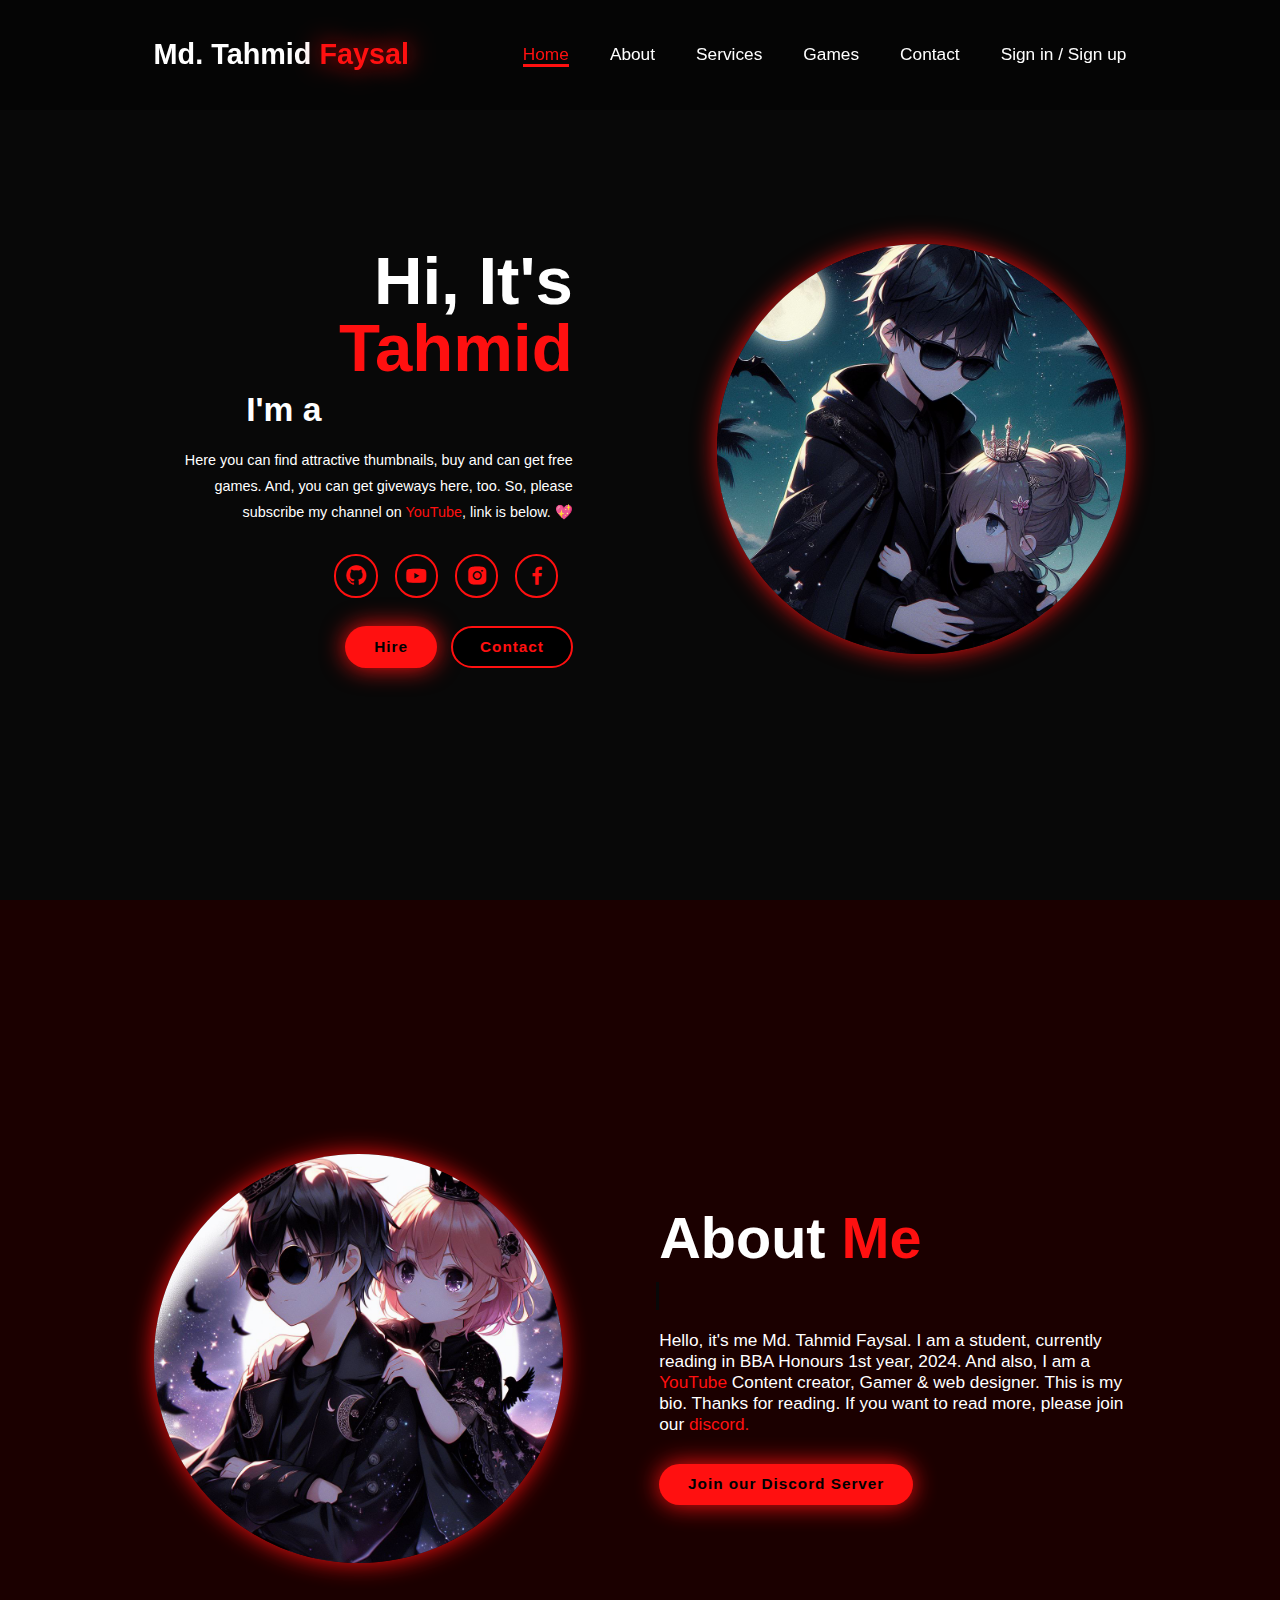
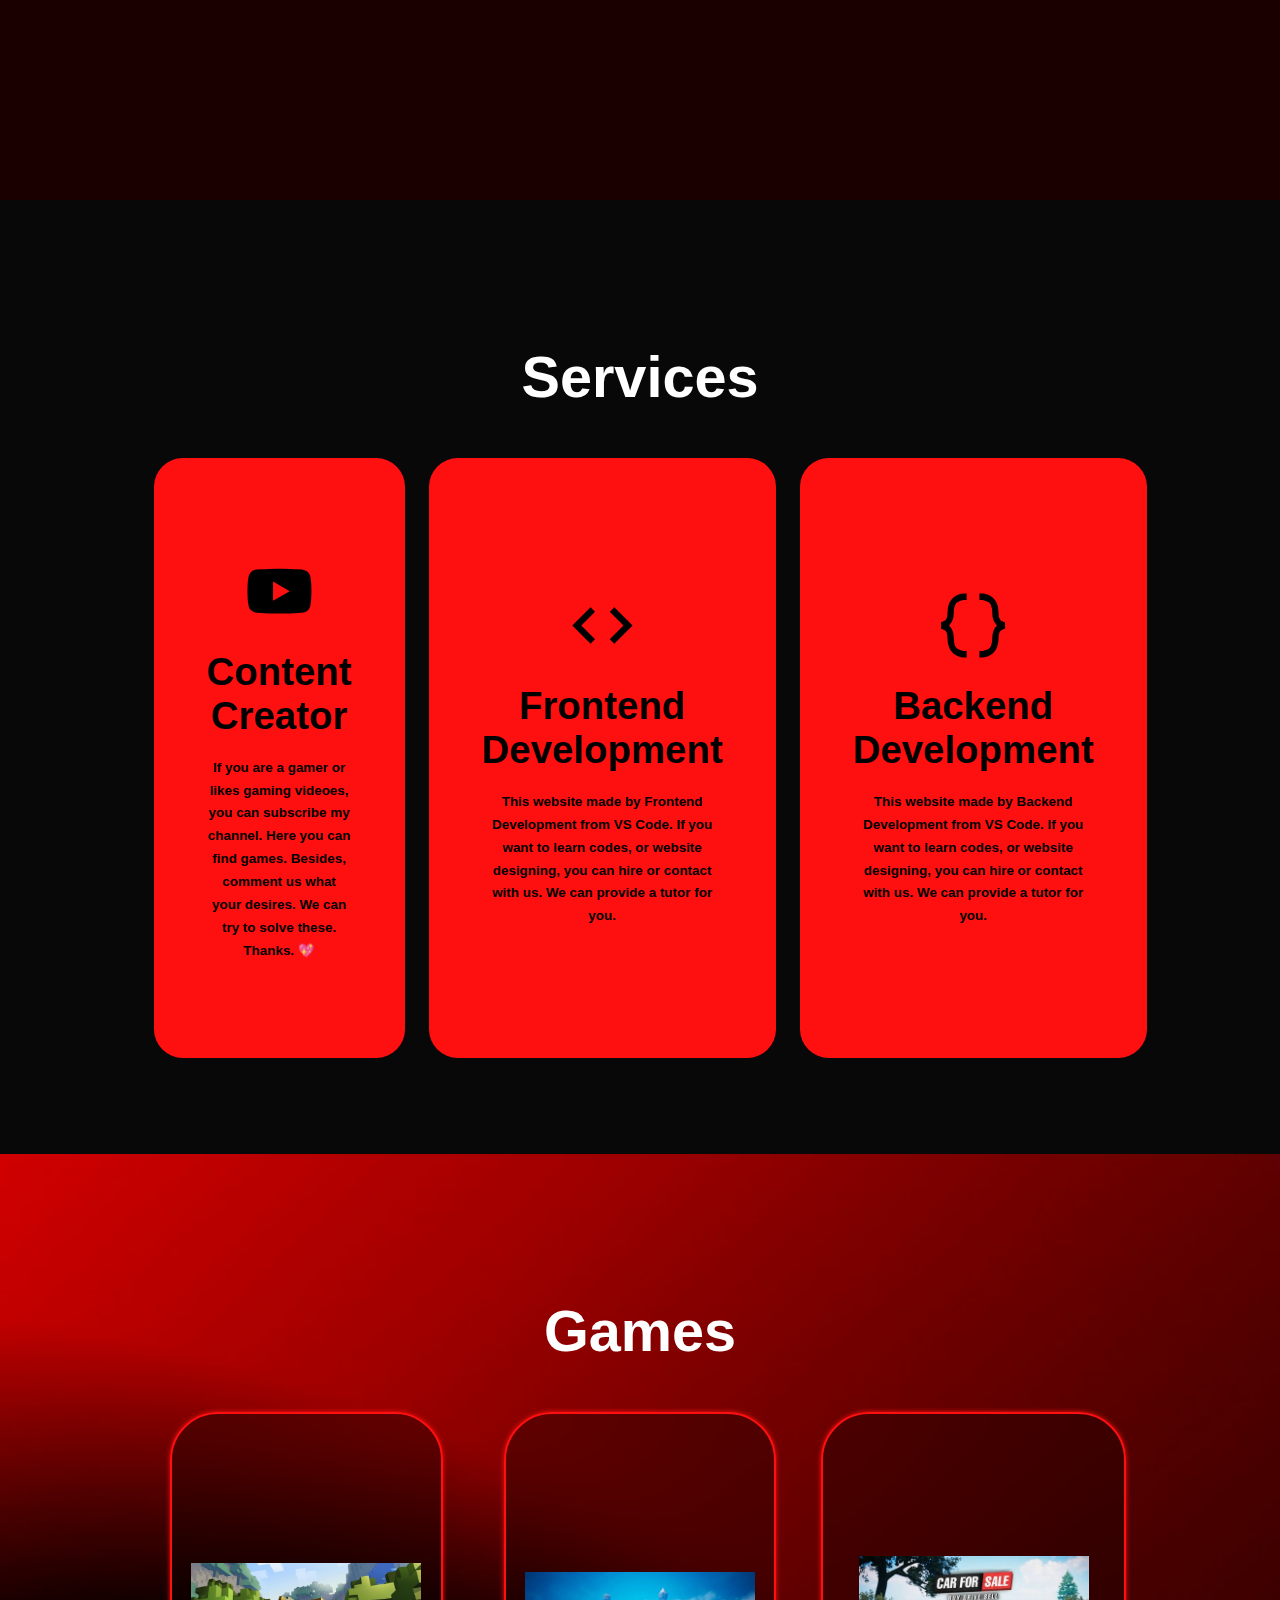
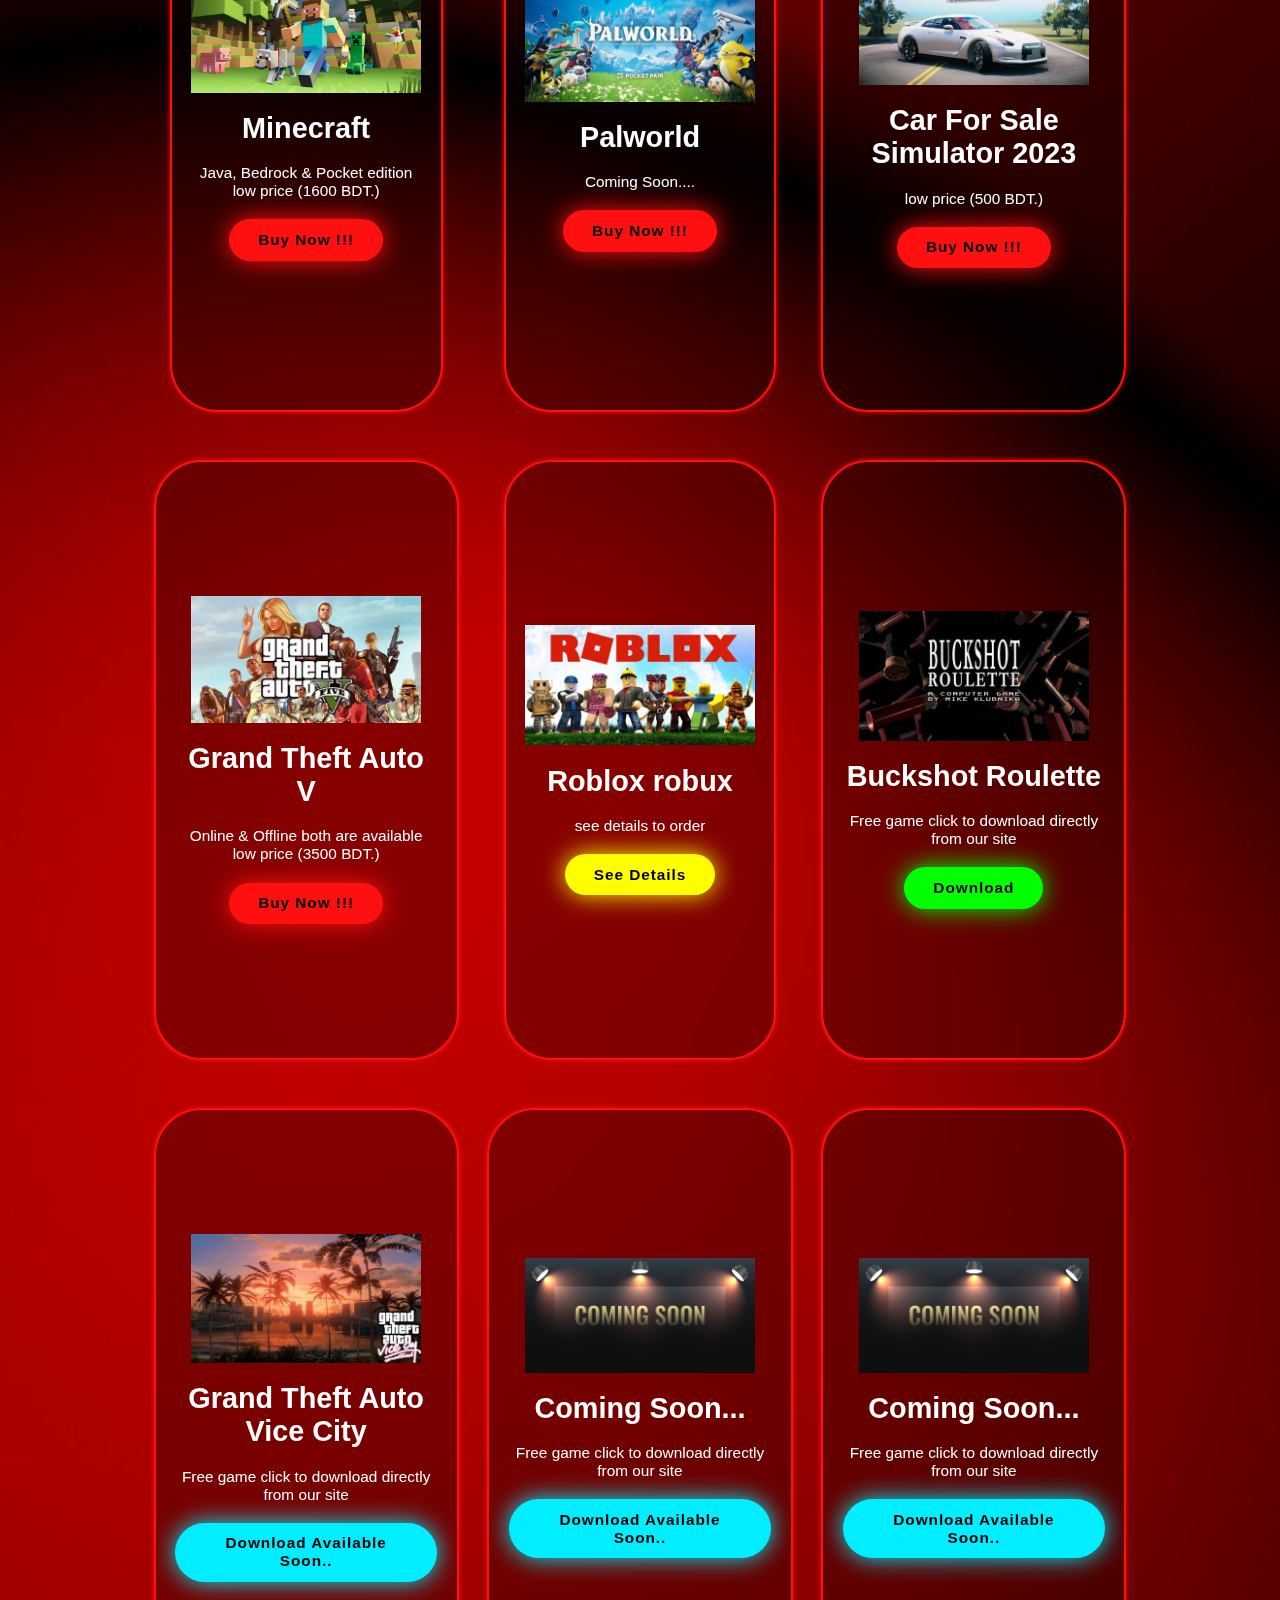
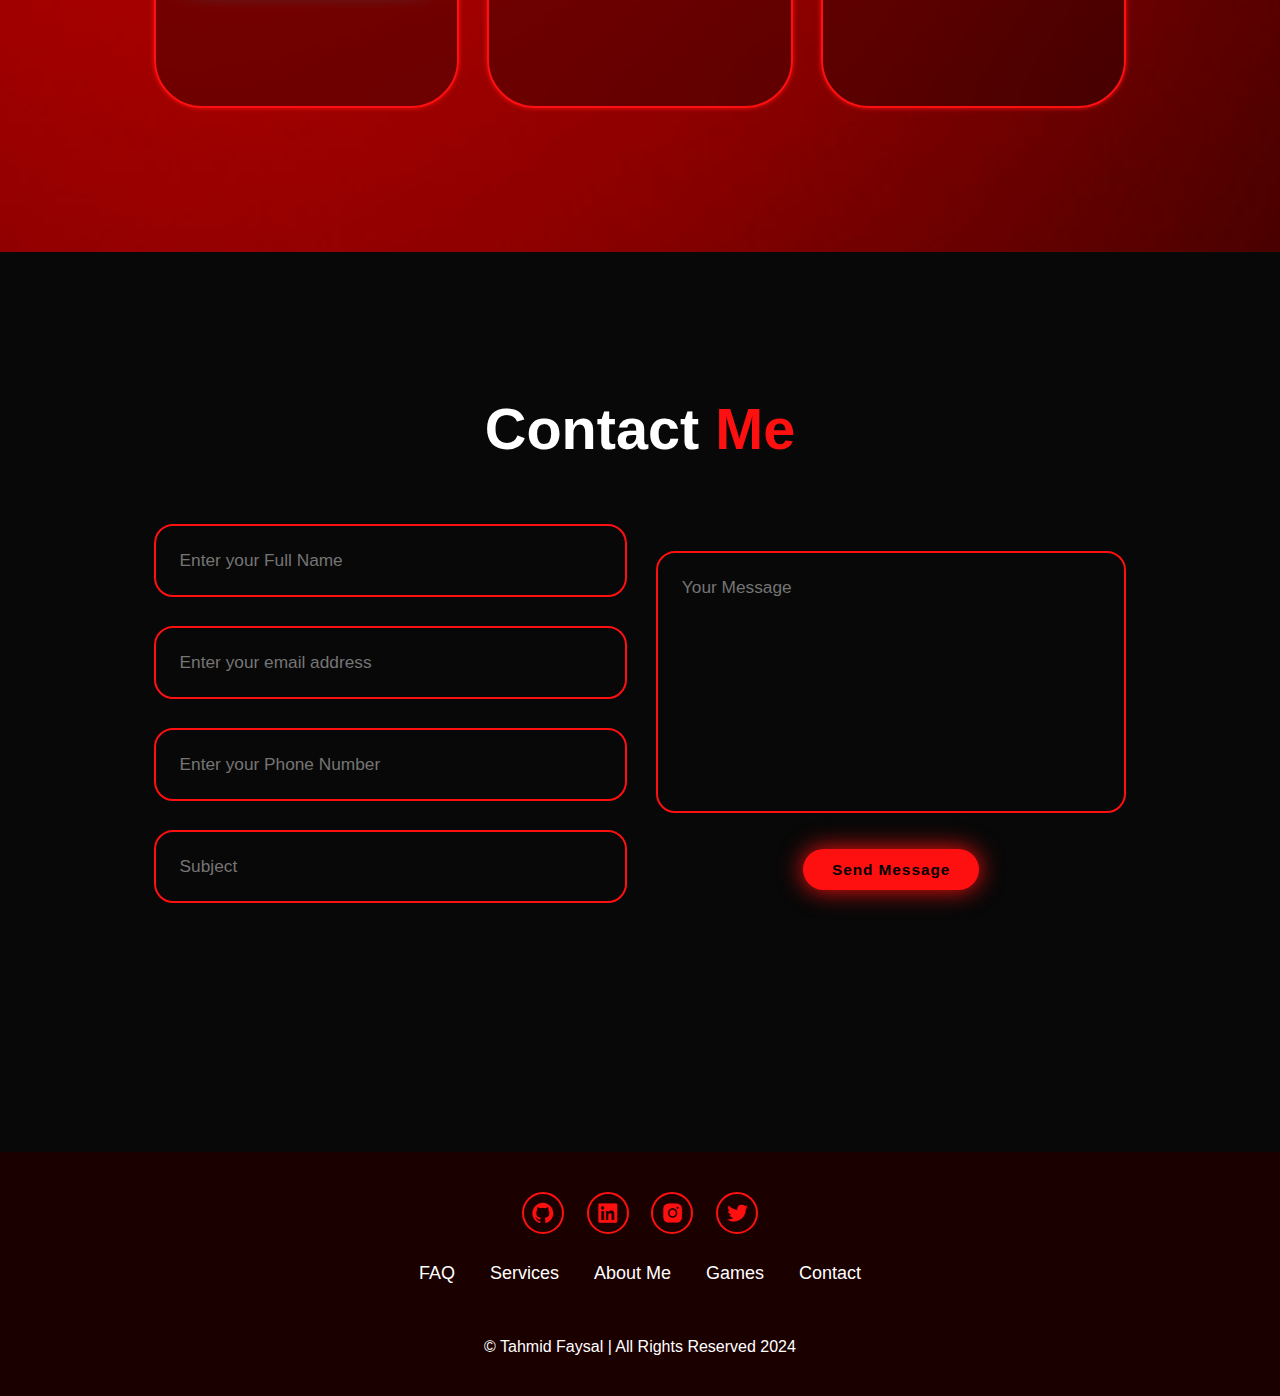
==== index.html @ 62fedb94 "Gaming Website" ====
<!DOCTYPE html>
<html lang="en">
<head>
    <meta charset="UTF-8">
    <meta name="viewport" content="width=device-width, initial-scale=1.0">
    <title>Responsive Website</title>
    <link rel="stylesheet" href="style.css">
    <link href='https://unpkg.com/boxicons@2.1.4/css/boxicons.min.css' rel='stylesheet'>
    <link rel="stylesheet" href="sendmoney.html">
</head>
<body>

    <header class="header">
        <a href="#home" class="logo">
            Md. Tahmid <span>Faysal</span>
        </a>

        <i class="bx bx-menu" id="menu-icon"></i>

        <nav class="navbar">
            <a href="#home" class="active">Home</a>
            <a href="#about">About</a>
            <a href="#services">Services</a>
            <a href="#projects">Games</a>
            <a href="#contact">Contact</a>
            <a href="loginform.html">Sign in / Sign up</a>
        </nav>
    </header>

    <section class="home" id="home">
        <div class="home-content">
            <h1>Hi, It's <span>Tahmid</span></h1>
            <h3 class="text-animation">
                I'm a <span></span>
            </h3>
            <p>Here you can find attractive thumbnails, buy and can get free games. And, you can get giveways here, too. So, please subscribe my channel on <span>YouTube</span>, link is below. 💖</p>
            
            <div class="social-icons">
                <a href="https://github.com/TahmidROJA">
                    <i class="bx bxl-github"></i>
                </a>
                <a href="https://www.youtube.com/@GamerSuspense">
                    <i class="bx bxl-youtube"></i>
                </a>
                <a href="https://www.instagram.com/gamersuspenseog/">
                    <i class="bx bxl-instagram-alt"></i>
                </a>
                <a href="https://www.facebook.com/profile.php?id=61552326354823">
                    <i class="bx bxl-facebook"></i>
                </a>
            </div>

            <div class="btn-group">
                <a class="btn" onclick="contactMe()">Hire</a>
                <a href="#contact" class="btn">Contact</a>
            </div>
        </div>

        <div class="home-img">
            <img src="image.png" alt="">
        </div>
    </section>


    <section class="about" id="about">
        <div class="about-img">
            <img src="aboutimg.png" alt="">
        </div>
        <div class="about-content">
            <h2 class="heading">About <span>Me</span></h2>
            <h3 class="text-animation">
                <span></span>
            </h3>
            <p>Hello, it's me Md. Tahmid Faysal. I am a student, currently reading in BBA Honours 1st year, 2024. And also, I am a <span>YouTube</span> Content creator, Gamer & web designer. This is my bio. Thanks for reading. If you want to read more, please join our <span>discord.</span></p>
            <a href="https://discord.gg/2QHCKfby" class="btn">Join our Discord Server</a>
        </div>
    </section>

    <section class="services" id="services">
        <h2 class="heading">Services</h2>

        <div class="services-container">
            <div class="service-box">
                <div class="service-info">
                    <i class="bx bxl-youtube"></i>
                    <h4>Content Creator</h4>
                    <p>If you are a gamer or likes gaming videoes, you can subscribe my channel. Here you can find games. Besides, comment us what your desires. We can try to solve these. Thanks. 💖</p>
                </div>
            </div>

            <div class="service-box">
                <div class="service-info">
                    <i class="bx bx-code"></i>
                    <h4>Frontend Development</h4>
                    <p>This website made by Frontend Development from VS Code. If you want to learn codes, or website designing, you can hire or contact with us. We can provide a tutor for you.</p>
                </div>
            </div>

            <div class="service-box">
                <div class="service-info">
                    <i class="bx bx-code-curly"></i>
                    <h4>Backend Development</h4>
                    <p>This website made by Backend Development from VS Code. If you want to learn codes, or website designing, you can hire or contact with us. We can provide a tutor for you.</p>
                </div>
            </div>
        </div>
    </section>

    <section class="projects" id="projects">
        <h2 class="heading">Games</h2>

        <div class="projects-box">
            <div class="project-card">
                <img src="work1.jpg" alt="">

                <h3>Minecraft</h3>
                <p>Java, Bedrock & Pocket edition <br> low price (1600 BDT.)</p>
                <a href="sendmoney.html" class="btn">Buy Now !!!</a>
            </div>

            <div class="project-card">
                <img src="work2.jpg" alt="">

                <h3>Palworld</h3>
                <p>Coming Soon....</p>
                <a href="sendmoney.html" class="btn">Buy Now !!!</a>
            </div>

            <div class="project-card">
                <img src="work3.jpg" alt="">

                <h3>Car For Sale Simulator 2023</h3>
                <p>low price (500 BDT.)</p>
                <a href="sendmoney.html" class="btn">Buy Now !!!</a>
            </div>

            <div class="project-card">
                <img src="work4.jpg" alt="">

                <h3>Grand Theft Auto V</h3>
                <p>Online & Offline both are available <br> low price (3500 BDT.)</p>
                <a href="sendmoney.html" class="btn">Buy Now !!!</a>
            </div>

            <div class="project-card">
                <img src="work5.jpg" alt="">

                <h3>Roblox robux</h3>
                <p>see details to order</p>
                <a href="topup.html" class="btn2">See Details</a>
            </div>

            <div class="project-card">
                <img src="work6.jpg" alt="">

                <h3>Buckshot Roulette</h3>
                <p>Free game click to download directly from our site</p>
                <a href="https://www.freegamesdl.net/buckshot-roulette-pc-free-download-15s/" class="btn3">Download</a>
            </div>

            <div class="project-card">
                <img src="work8.jpg" alt="">

                <h3>Grand Theft Auto Vice City</h3>
                <p>Free game click to download directly from our site</p>
                <a href="#" onclick="downloadMe()" class="btn4" >Download Available Soon..</a>
            </div>

            <div class="project-card">
                <img src="work-7.jpg" alt="">

                <h3>Coming Soon...</h3>
                <p>Free game click to download directly from our site</p>
                <a href="#" class="btn4">Download Available Soon..</a>
            </div>

            <div class="project-card">
                <img src="work-7.jpg" alt="">

                <h3>Coming Soon...</h3>
                <p>Free game click to download directly from our site</p>
                <a href="#" class="btn4">Download Available Soon..</a>
            </div>
        </div>
    </section>

    <section class="contact" id="contact">
        <h2 class="heading">Contact <span>Me</span></h2>

        <form action="#">
            <div class="input-group">
                <div class="input-box">
                    <input type="text" placeholder="Enter your Full Name" required>
                    <input type="email" placeholder="Enter your email address" required>
                </div>
                <div class="input-box">
                    <input type="number" placeholder="Enter your Phone Number" required>
                    <input type="text" placeholder="Subject" required>
                </div>
            </div>

            <div class="input-group-2">
                <textarea name="" id="" cols="30" rows="10" placeholder="Your Message" required></textarea>
                <input type="submit" value="Send Message" class="btn">
            </div>
        </form>
    </section>

    <footer class="footer">
        <div class="social">
            <a href="#">
                <i class="bx bxl-github"></i>
            </a>
            <a href="#">
                <i class="bx bxl-linkedin-square"></i>
            </a>
            <a href="#">
                <i class="bx bxl-instagram-alt"></i>
            </a>
            <a href="#">
                <i class="bx bxl-twitter"></i>
            </a>
        </div>

        <ul class="list">
            <li>
                <a href="#" onclick="faqFunc()">FAQ</a>
            </li>
            <li>
                <a href="#services">Services</a>
            </li>
            <li>
                <a href="#about">About Me</a>
            </li>
            <li>
                <a href="#projects">Games</a>
            </li>
            <li>
                <a href="#contact">Contact</a>
            </li>
        </ul>
        <p class="copyright">
            © Tahmid Faysal | All Rights Reserved 2024
        </p>
    </footer>

    <script src="script.js"></script>
</body>
</html>
---- style.css ----
* {
    margin: 0;
    padding: 0;
    box-sizing: border-box;
    text-decoration: none;
    border: none;
    outline: none;
    scroll-behavior: smooth;
    font-family: "poppins", sans-serif;
}
:root {
    --bg-color: #080808;
    --second-bg-color: #1b0000;
    --text-color: white;
    --main-color: #ff1010;
    --details-color: yellow;
    --download-color: rgb(3, 255, 3);
    --future-color: rgb(0, 238, 255);
}
html{
    font-size: 60%;
    overflow-x: hidden;
}
body{
    background: var(--bg-color);
    color: var(--text-color);
}
.header{
    position: fixed;
    top: 0;
    left: 0;
    padding: 4rem 12% 4rem;
    background: rgba(0, 0, 0, 0.3);
    backdrop-filter: blur(10px);
    display: flex;
    justify-content: space-between;
    align-items: center;
    z-index: 100;
    width: 100%;
}
.logo{
    font-size: 3rem;
    color: var(--text-color);
    font-weight: 800;
    cursor: pointer;
    transition: 0.3s ease;
}
.logo:hover{
    transform: scale(1.1);
}
.logo span{
    text-shadow: 0 0 25px var(--main-color);
}
.navbar a{
    font-size: 1.8rem;
    color: var(--text-color);
    margin-left: 4rem;
    font-weight: 500;
    transition: 0.3s ease;
    border-bottom: 3px solid transparent;
}
.navbar a:hover,
.navbar a.active{
    color: var(--main-color);
    border-bottom: 3px solid var(--main-color);
}
#menu-icon{
    font-size: 3.6rem;
    color: var(--main-color);
    display: none;
}
section{
    min-height: 100vh;
    padding: 10rem 12% 10rem;
}
.home{
    display: flex;
    align-items: center;
    justify-content: center;
    gap: 15rem;
}
.home-content{
    display: flex;
    flex-direction: column;
    align-items: flex-end;
    text-align: right;
    justify-content: center;
}
span{
    color: var(--main-color);
}
.logo span{
    color: var(--main-color);
}
.home-content h3{
    margin-bottom: 2rem;
    margin-top: 1rem;
    font-size: 3.5rem;
}
.home-content h1{
    font-size: 7rem;
    font-weight: 700;
    margin-top: 1.5rem;
    line-height: 1;
}
.home-img img{
    position: relative;
    width: 32vw;
    border-radius: 50%;
    box-shadow: 0 0 25px var(--main-color);
    cursor: pointer;
    transition: 0.4s ease-in-out;
}
.home-img img:hover{
    box-shadow: 0 0 25px var(--main-color),
                0 0 50px var(--main-color),
                0 0 100px var(--main-color);
}
.home-content p{
    font-size: 1.5rem;
    font-weight: 500;
    line-height: 1.8;
    max-width: 1000px;
}
.social-icons a{
    display: inline-flex;
    justify-content: center;
    align-items: center;
    width: 4.5rem;
    height: 4.5rem;
    background: transparent;
    border: 2px solid var(--main-color);
    font-size: 2.5rem;
    border-radius: 50%;
    color: var(--main-color);
    margin: 3rem 1.5rem 3rem 0;
    transition: 0.3s ease;
}
.social-icons a:hover{
    color: var(--text-color);
    transform: scale(1.3)translateY(-5px);
    box-shadow: 0 0 25px var(--main-color);
    background: var(--main-color);
}
.btn{
    display: inline-block;
    padding: 1rem 2.8rem;
    background: var(--main-color);
    box-shadow: 0 0 25px var(--main-color);
    border-radius: 4rem;
    font-size: 1.6rem;
    color: black;
    border: 2px solid transparent;
    letter-spacing: 0.1rem;
    font-weight: 600;
    transition: 0.3s ease-in-out;
    cursor: pointer;
}
.btn:hover{
    transform: scale(1.05);
    box-shadow: 0 0 50px var(--main-color);
}
.btn2{
    display: inline-block;
    padding: 1rem 2.8rem;
    background: var(--details-color);
    box-shadow: 0 0 25px var(--details-color);
    border-radius: 4rem;
    font-size: 1.6rem;
    color: black;
    border: 2px solid transparent;
    letter-spacing: 0.1rem;
    font-weight: 600;
    transition: 0.3s ease-in-out;
    cursor: pointer;
}
.btn2:hover{
    transform: scale(1.05);
    box-shadow: 0 0 50px var(--main-color);
}
.btn3{
    display: inline-block;
    padding: 1rem 2.8rem;
    background: var(--download-color);
    box-shadow: 0 0 25px var(--download-color);
    border-radius: 4rem;
    font-size: 1.6rem;
    color: black;
    border: 2px solid transparent;
    letter-spacing: 0.1rem;
    font-weight: 600;
    transition: 0.3s ease-in-out;
    cursor: pointer;
}
.btn3:hover{
    transform: scale(1.05);
    box-shadow: 0 0 50px var(--main-color);
}
.btn4{
    display: inline-block;
    padding: 1rem 2.8rem;
    background: var(--future-color);
    box-shadow: 0 0 25px var(--future-color);
    border-radius: 4rem;
    font-size: 1.6rem;
    color: black;
    border: 2px solid transparent;
    letter-spacing: 0.1rem;
    font-weight: 600;
    transition: 0.3s ease-in-out;
    cursor: pointer;
}
.btn4:hover{
    transform: scale(1.05);
    box-shadow: 0 0 50px var(--main-color);
}
.btn-group{
    display: flex;
    align-items: center;
    gap: 1.5rem;
}
.btn-group a:nth-of-type(2){
    background-color: black;
    color: var(--main-color);
    border: 2px solid var(--main-color);
    box-shadow: 0 0 25px transparent;
}
.btn-group a:nth-of-type(2):hover{
    box-shadow: 0 0 25px var(--main-color);
    background-color: var(--main-color);
    color: black;
}
.text-animation{
    font-size: 34px;
    font-weight: 600;
    min-width: 280px;
}
.text-animation span{
    position: relative;
}
.text-animation span::before{
    content: "Web Developer";
    color: var(--main-color);
    animation: words 20s infinite;
}
.text-animation span::after{
    content: "";
    background-color: var(--bg-color);
    position: absolute;
    width: calc(100% + 8px);
    height: 100%;
    border-left: 3px solid var(--bg-color);
    right: -8px;
    animation: cursor 0.6s infinite, typing 20s steps(14) infinite;
}
@keyframes cursor{
    to{
        border-left: 2px solid var(--main-color);
    }
}
@keyframes words{
    0%,
    20%{
        content: "Frontend Designer";
    }
    21%,
    40%{
        content: "Web Designer";
    }
    41%,
    60%{
        content: "Student";
    }
    61%,
    80%{
        content: "Content Creator";
    }
    81%,
    100%{
        content: "Software Tester";
    }
}
@keyframes typing{
    10%,
    15%,
    30%,
    35%,
    50%,
    55%,
    70%,
    75%,
    90%,
    95%{
        width: 0;
    }
    5%,
    20%,
    25%,
    40%,
    45%,
    60%,
    80%,
    85%{
        width: calc(100% + 8px);
    }
}
.about{
    display: flex;
    justify-content: center;
    align-items: center;
    gap: 10rem;
    background: var(--second-bg-color);
    color: var(--text-color);
}
.about-img{
    border-radius: 50%;
}
.about-img img{
    position: relative;
    width: 32vw;
    border-radius: 50%;
    box-shadow: 0 0 25px var(--main-color);
    top: 1rem;
    cursor: pointer;
    transition: 0.4s ease-in-out;
}
.about-img img:hover{
    box-shadow: 0 0 25px var(--main-color),
                0 0 50px var(--main-color),
                0 0 100px var(--main-color);
}
.aboutb-img{
    border-radius: 50%;
}
.aboutb-img img{
    position: relative;
    width: 20vw;
    border-radius: 50%;
    box-shadow: 0 0 25px var(--download-color);
    top: 1rem;
    cursor: grab;
    transition: 0.4s ease-in-out;
}
.aboutb-img img:hover{
    box-shadow: 0 0 25px var(--future-color),
                0 0 50px var(--future-color),
                0 0 100px var(--future-color);
}
.aboutt-img{
    border-radius: 50%;
}
.aboutt-img img{
    position: relative;
    width: 30vw;
    border-radius: 20%;
    box-shadow: 0 0 25px var(--details-color);
    top: 1rem;
    cursor: crosshair;
    transition: 0.5s ease-in-out;
}
.aboutt-img img:hover{
    box-shadow: 0 0 25px var(--main-color),
                0 0 50px var(--main-color),
                0 0 100px var(--main-color);
}
.heading{
    text-align: center;
    font-size: 6rem;
    margin: 5rem 0;
}
.about-content h2{
    text-align: left;
    line-height: 1.5;
}
.about-content h3{
    font-size: 2.6rem;
}
.about-content p{
    font-size: 1.8rem;
    margin: 2rem 0 3rem;
}
.about .heading{
    margin: 0;
}
.about-content .text-animation span::before{
    content: "Web Developer";
    color: var(--main-color);
    animation: words 20s infinite;
}
.about-content .text-animation span::after{
    content: "";
    background-color: var(--second-bg-color);
    position: absolute;
    width: calc(100% + 8px);
    height: 100%;
    border-left: 3px solid var(--bg-color);
    right: -8px;
    animation: cursor 0.6s infinite, typing 20s steps(14) infinite;
}
::-webkit-scrollbar{
    width: 15px;
}
::-webkit-scrollbar-thumb{
    background-color: var(--main-color);
}
::-webkit-scrollbar-track{
    background-color: var(--bg-color);
    width: 50px;
}
.services{
    background: var(--bg-color);
    color: black;
}
.services h2{
    margin-bottom: 5rem;
    color: var(--text-color);
}
.services-container{
    display: grid;
    grid-template-columns: repeat(3,1fr);
    align-items: center;
    gap: 2.5rem;
}
.service-box{
    display: flex;
    align-items: center;
    justify-content: center;
    background-color: var(--main-color);
    height: 600px;
    border-radius: 3rem;
    border: 5px solid transparent;
    cursor: pointer;
    transition: 0.4s ease-in-out;
}
.service-box:hover{
    background: var(--second-bg-color);
    color: var(--main-color);
    border: 5px solid var(--main-color);
    transform: scale(1.03);
}
.service-box .service-info{
    height: 100%;
    display: flex;
    flex-direction: column;
    text-align: center;
    justify-content: center;
    align-items: center;
    padding: 5rem 5rem;
}
.service-info h4{
    font-size: 4rem;
    margin: 2rem 0;
    font-weight: 800;
}
.service-info p{
    font-size: 1.4rem;
    font-weight: 600;
    line-height: 1.7;
}
.service-info i{
    font-size: 8rem;
}
.projects{
    background: url(background.jpg)center no-repeat;
    background-size: cover;
}
.projects-box{
    display: grid;
    grid-template-columns: repeat(3,1fr);
    place-items: center;
    margin: 5rem 0;
    gap: 3rem;
    row-gap: 5rem;
}
.project-card{
    height: 600px;
    max-width: 450px;
    background-color: rgba(0, 0, 0, 0.3);
    backdrop-filter: blur(30px);
    border: 2px solid var(--main-color);
    border-radius: 5rem;
    display: flex;
    flex-direction: column;
    align-items: center;
    justify-content: center;
    text-align: center;
    gap: 2rem;
    padding: 5rem 2rem;
    overflow: hidden;
    cursor: pointer;
    box-shadow: 0 0 5px var(--main-color);
    transition: 0.4s ease;
}
.project-card:hover{
    box-shadow: 0 0 25px var(--main-color),
                0 0 50px var(--main-color);
    transform: scale(1.02);
}
.project-card img{
    max-width: 18vw;
    object-fit: cover;
}
.project-card h3{
    font-size: 3rem;
}
.project-card p{
    font-size: 1.6rem;
}
.contact{
    background-color: var(--bg-color);
}
.contact h2{
    margin-bottom: 3rem;
    color: var(--text-color);
}
.contact form{
    display: flex;
    align-items: center;
    justify-content: center;
    gap: 3rem;
    margin: 5rem auto;
    text-align: center;
}
.contact form .input-box{
    display: flex;
    justify-content: center;
    flex-wrap: wrap;
}
.contact form .input-box input,
.contact form textarea{
    width: 100%;
    padding: 2.5rem;
    font-size: 1.8rem;
    color: var(--text-color);
    background: var(--bg-color);
    border-radius: 2rem;
    border: 2px solid var(--main-color);
    margin: 1.5rem 0;
    resize: none;
}
.contact form .btn{
    margin-top: 2rem;
}
.footer{
    position: relative;
    bottom: 0;
    width: 100%;
    padding: 40px 0;
    background-color: var(--second-bg-color);
}
.footer .social{
    text-align: center;
    padding-bottom: 25px;
    color: var(--main-color);
}
.footer .social a{
    font-size: 25px;
    color: var(--main-color);
    border: 2px solid var(--main-color);
    width: 42px;
    height: 42px;
    line-height: 42px;
    display: inline-block;
    text-align: center;
    border-radius: 50%;
    margin: 0 10px;
    transition: 0.3s ease;
}
.footer .social a:hover{
    transform: scale(1.2)translateY(-10px);
    background-color: var(--main-color);
    color: black;
    box-shadow: 0 0 25px var(--main-color);
}
.footer ul{
    margin-top: 0;
    padding: 0;
    font-size: 18px;
    line-height: 1.6;
    margin-bottom: 0;
    text-align: center;
}
.footer ul li a{
    color: white;
    border-bottom: 3px solid transparent;
    transition: 0.3s ease;
}
.footer ul li a:hover{
    border-bottom: 3px solid var(--main-color);
}
footer ul li{
    display: inline-block;
    padding: 0 15px;
}
.footer .copyright{
    margin-top: 50px;
    text-align: center;
    font-size: 16px;
    color: var(--text-color);
}
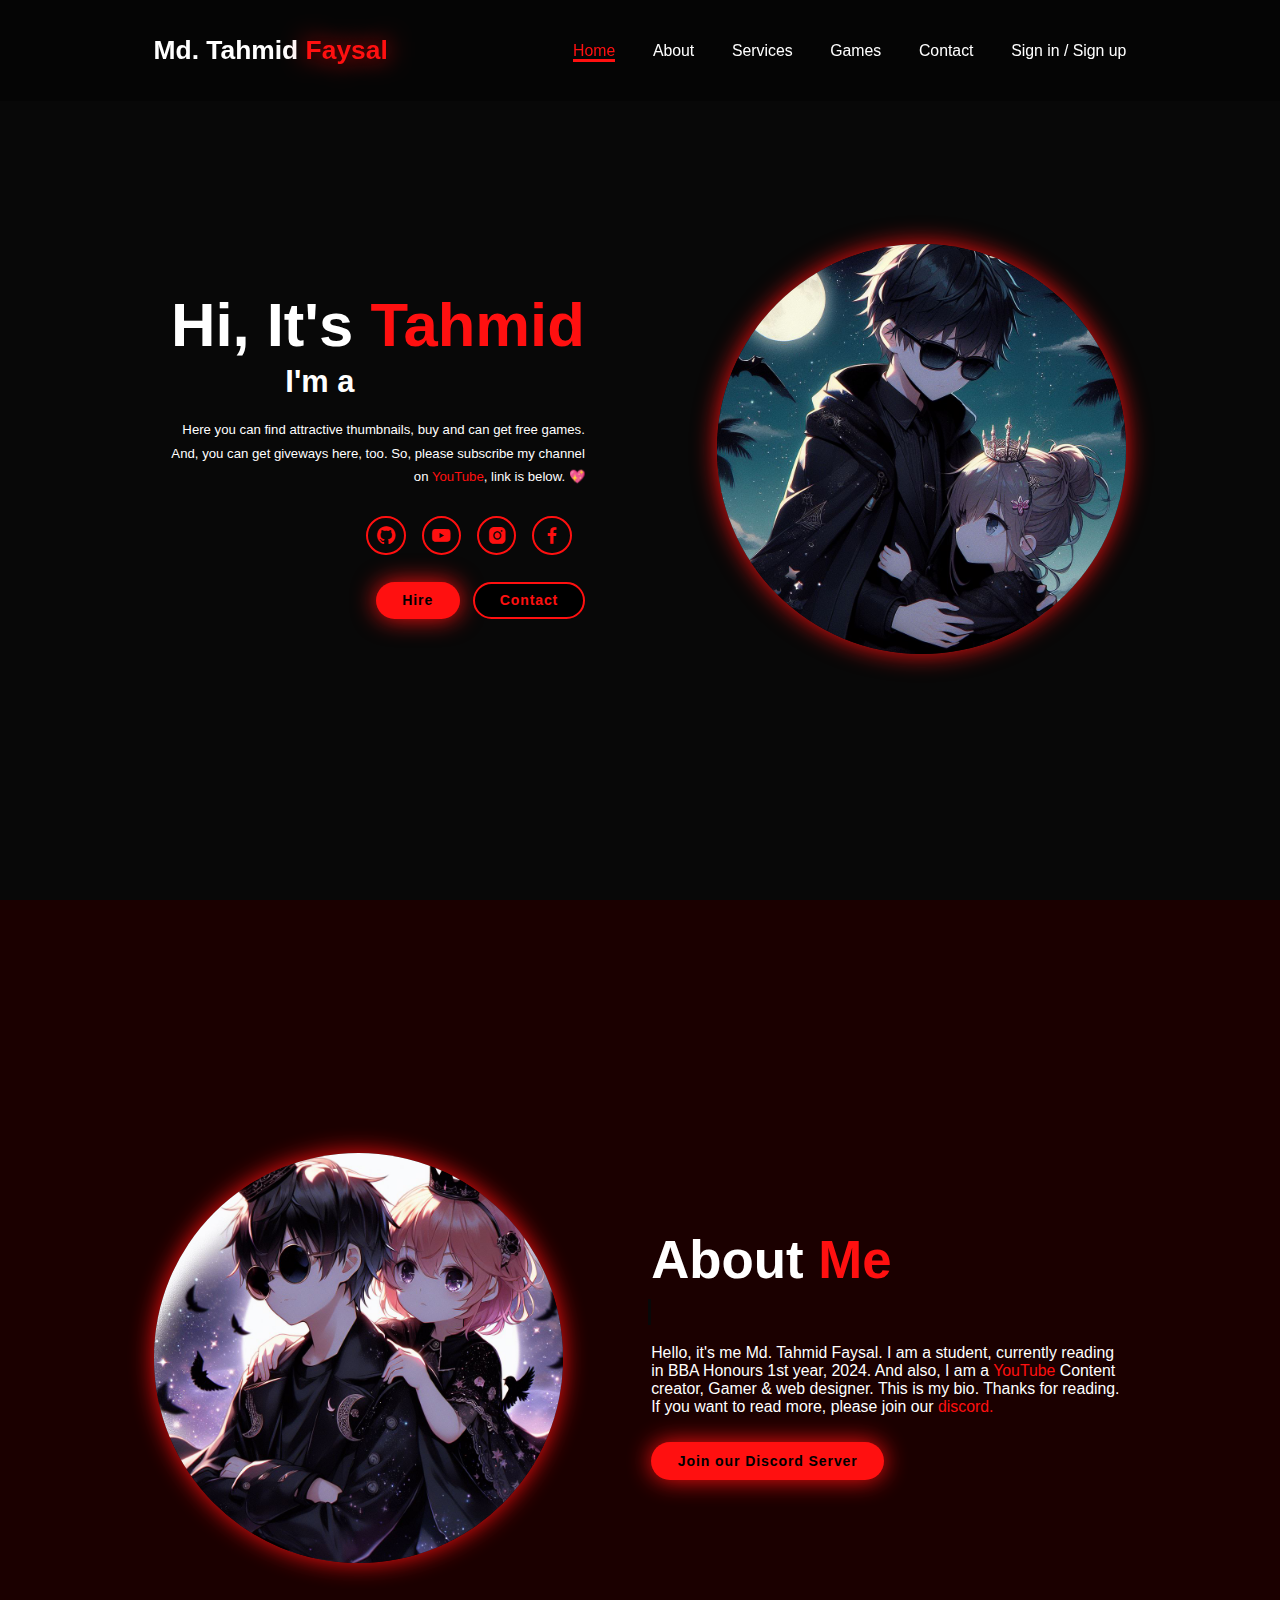
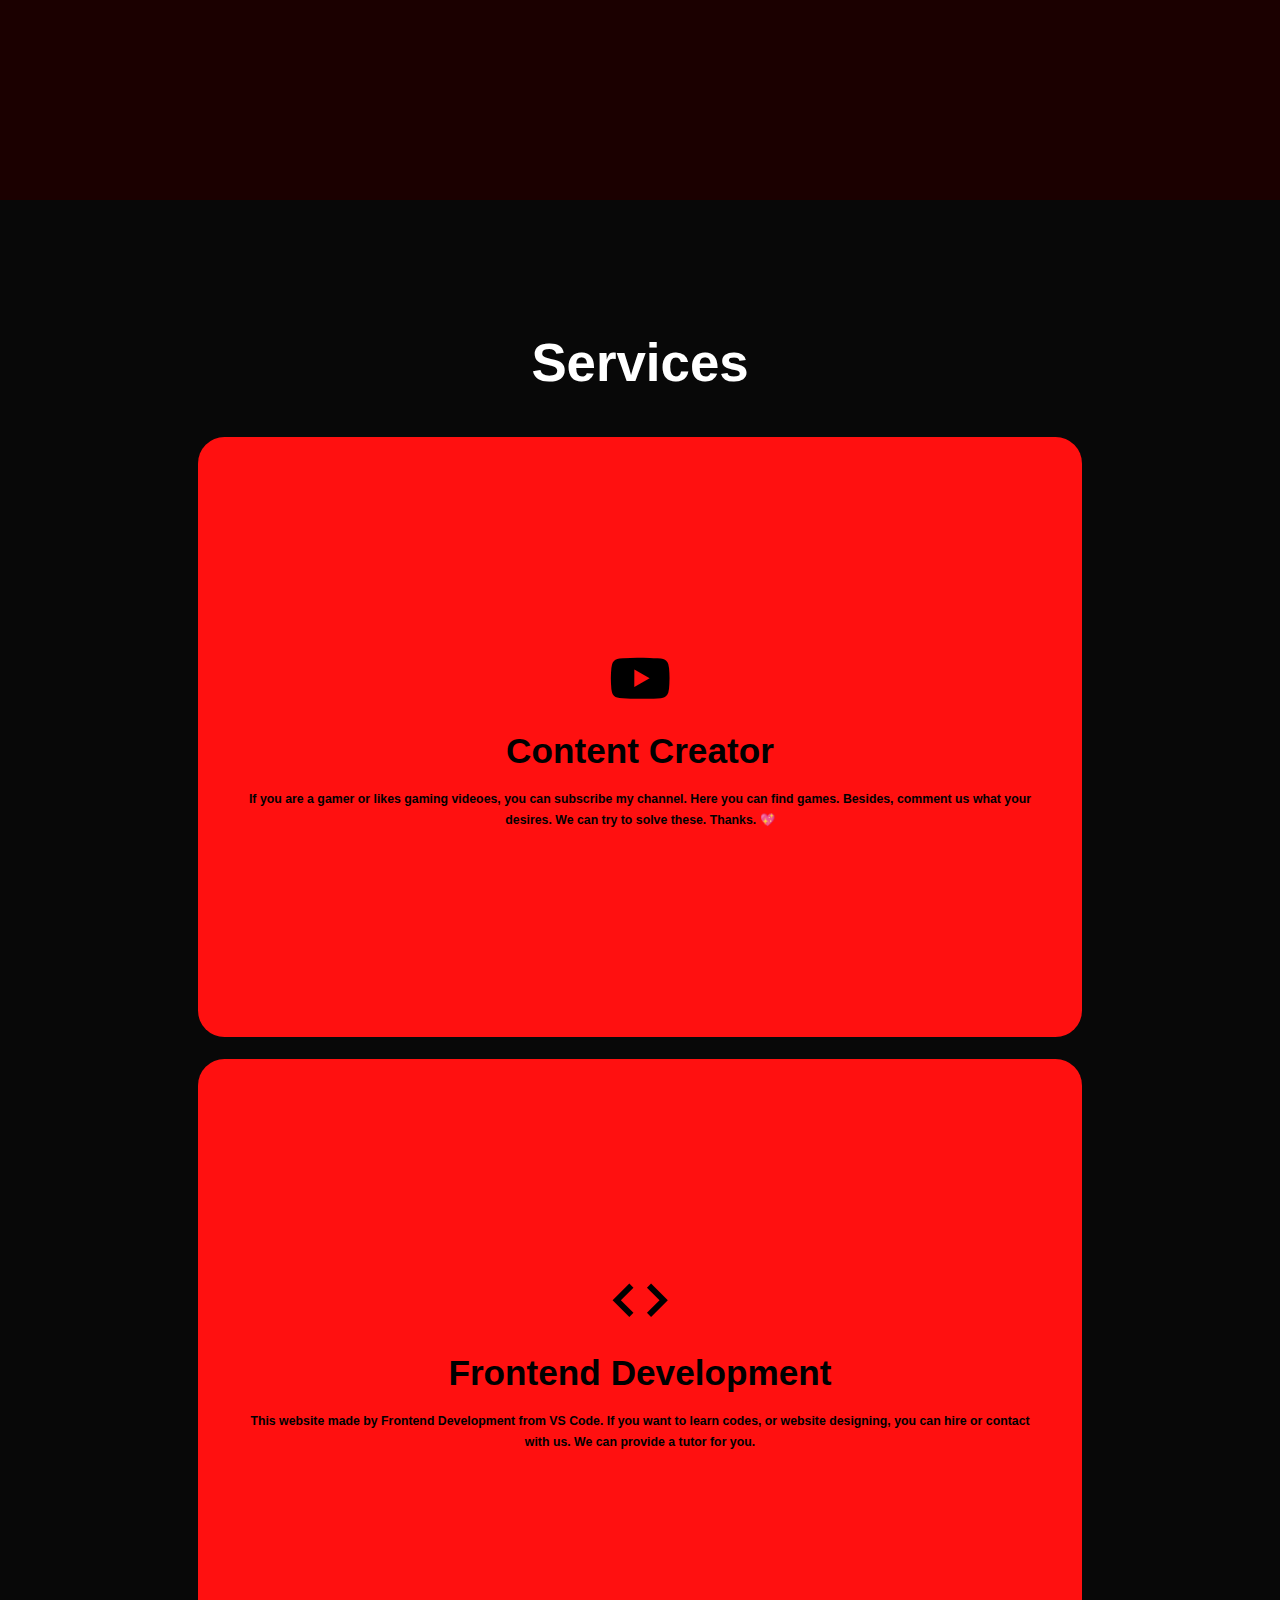
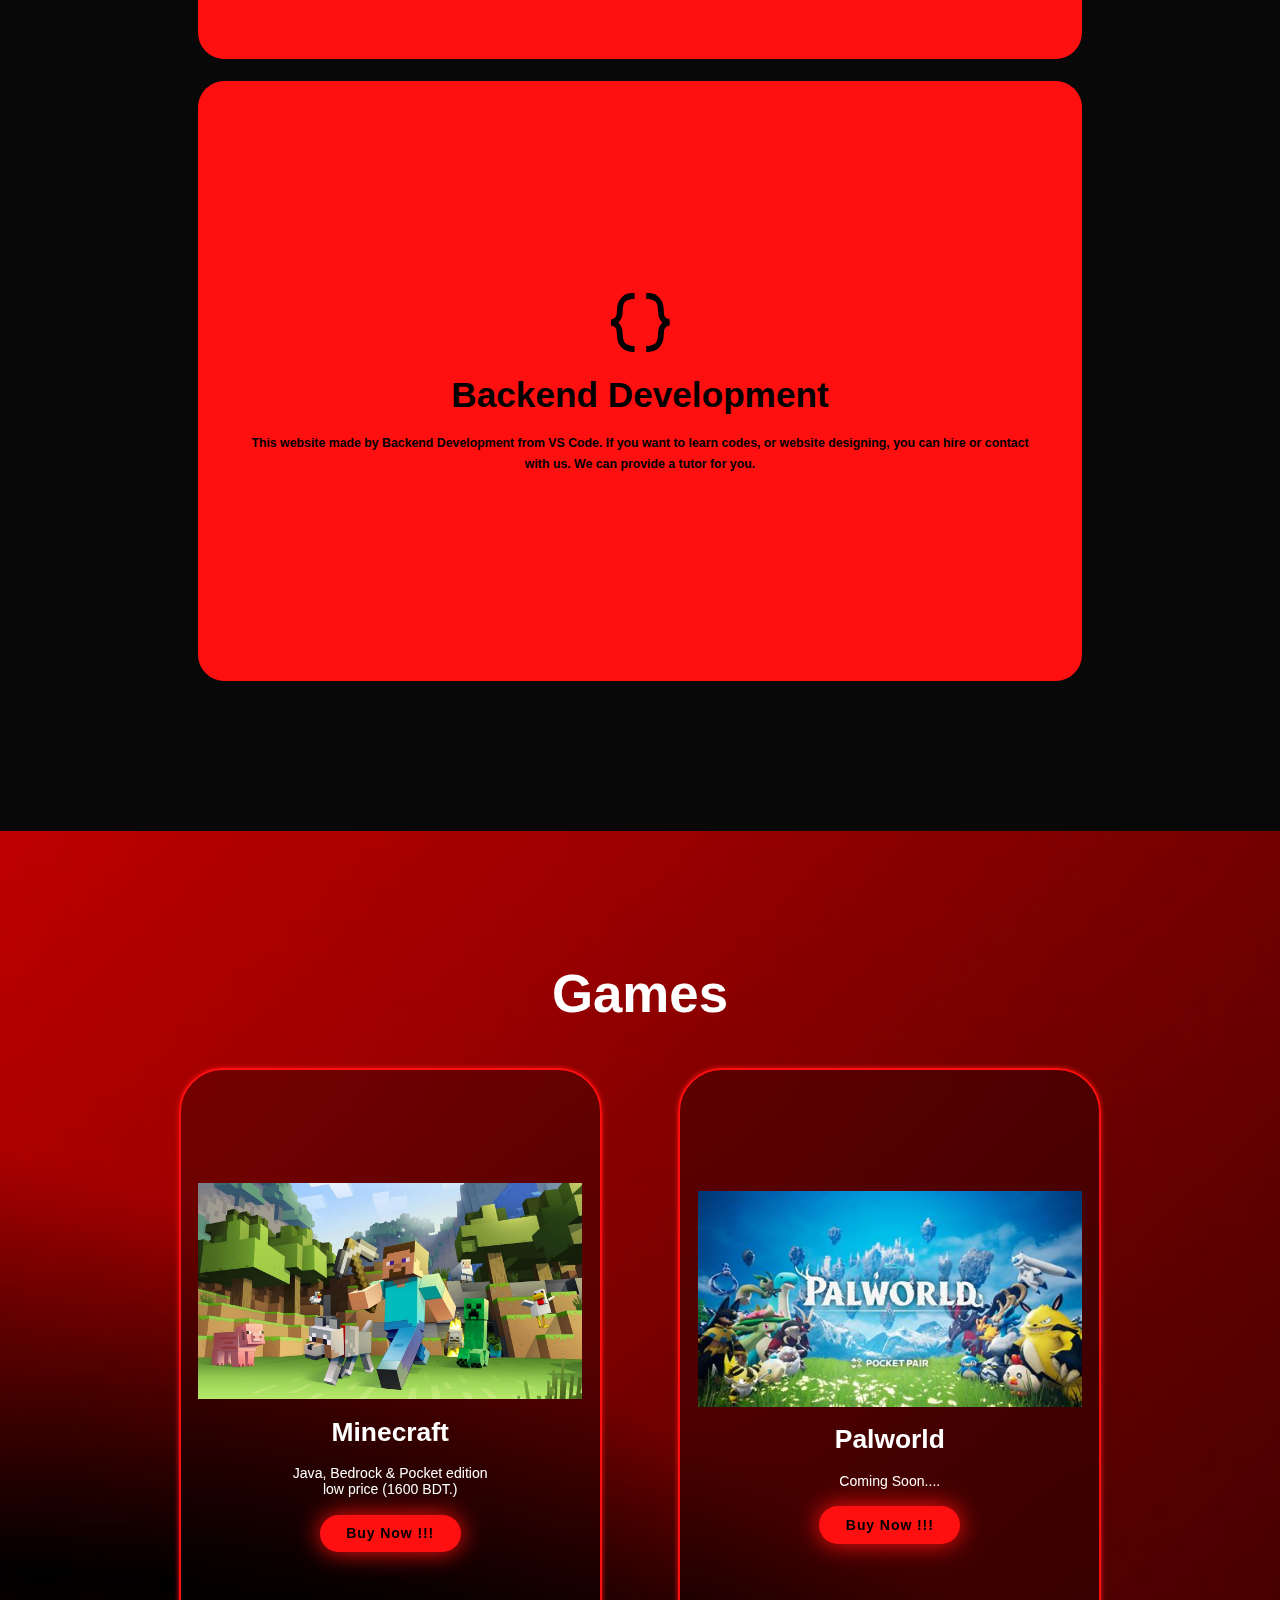
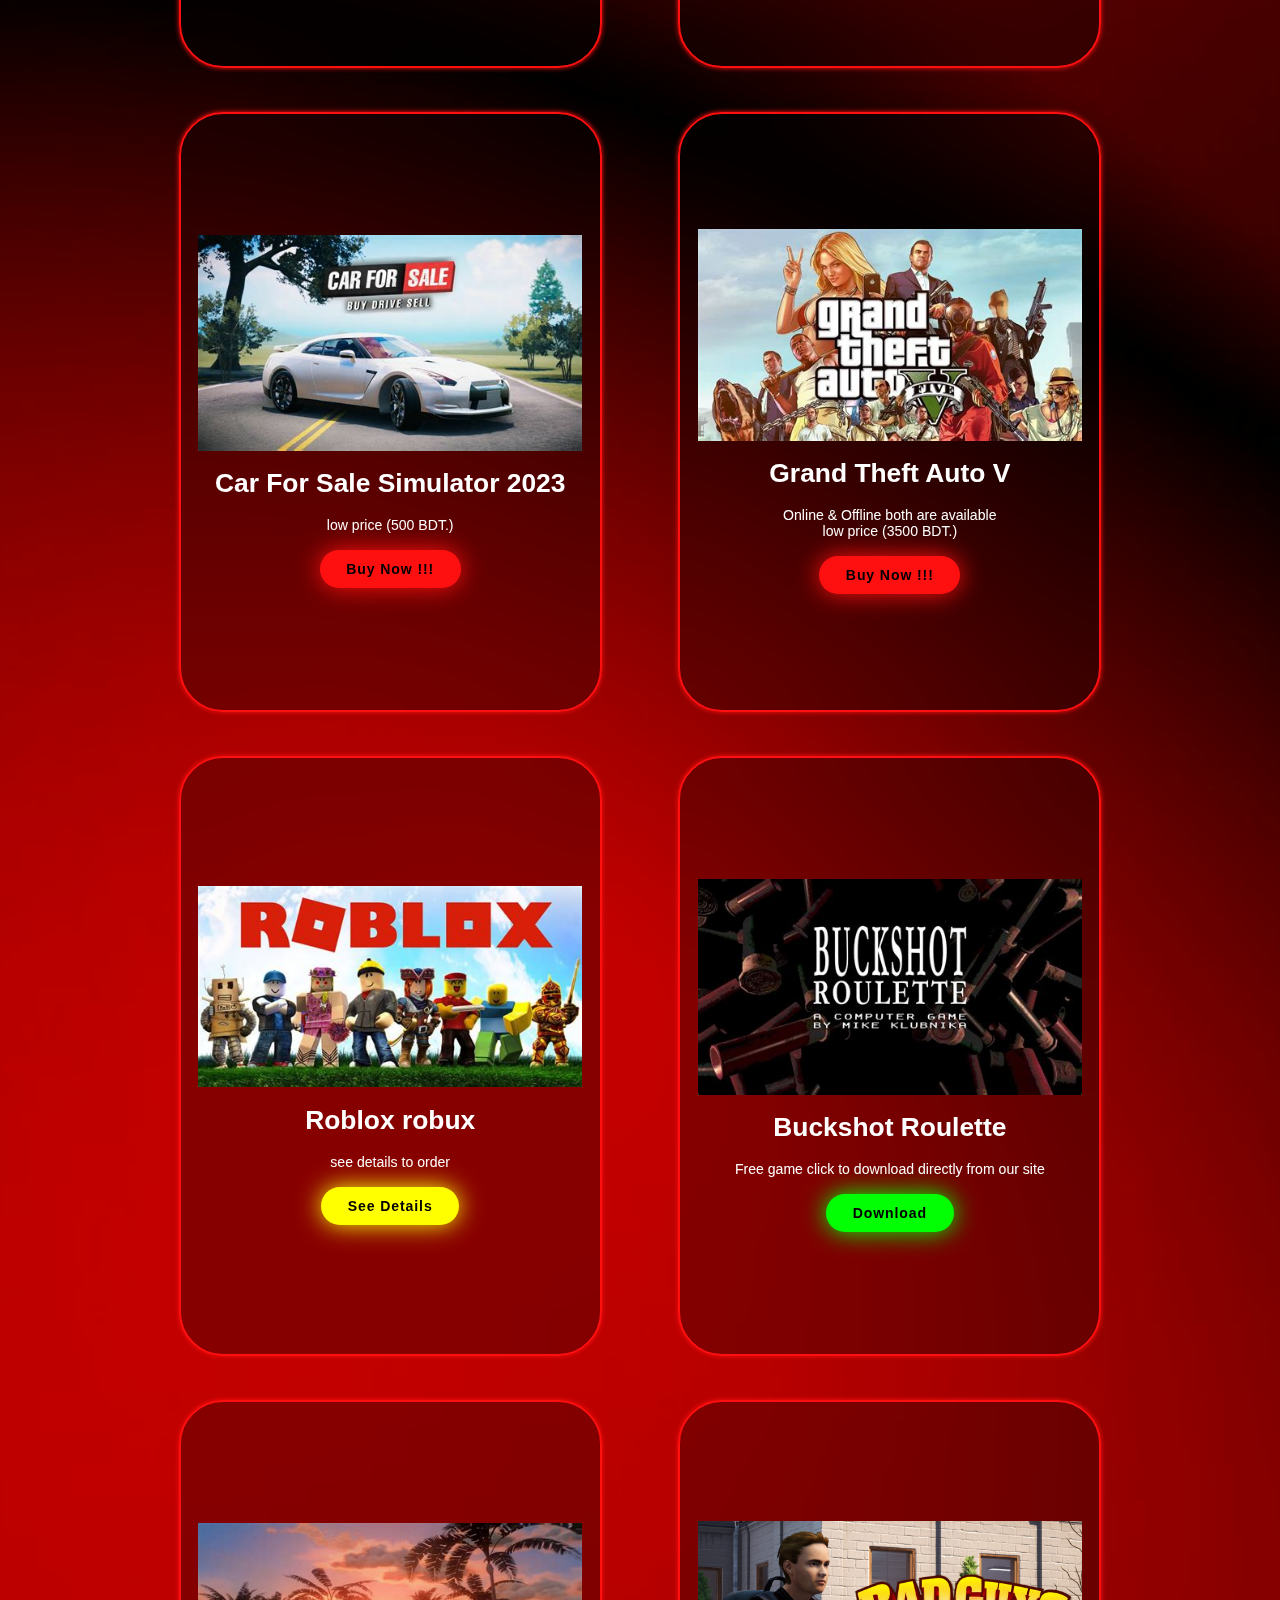
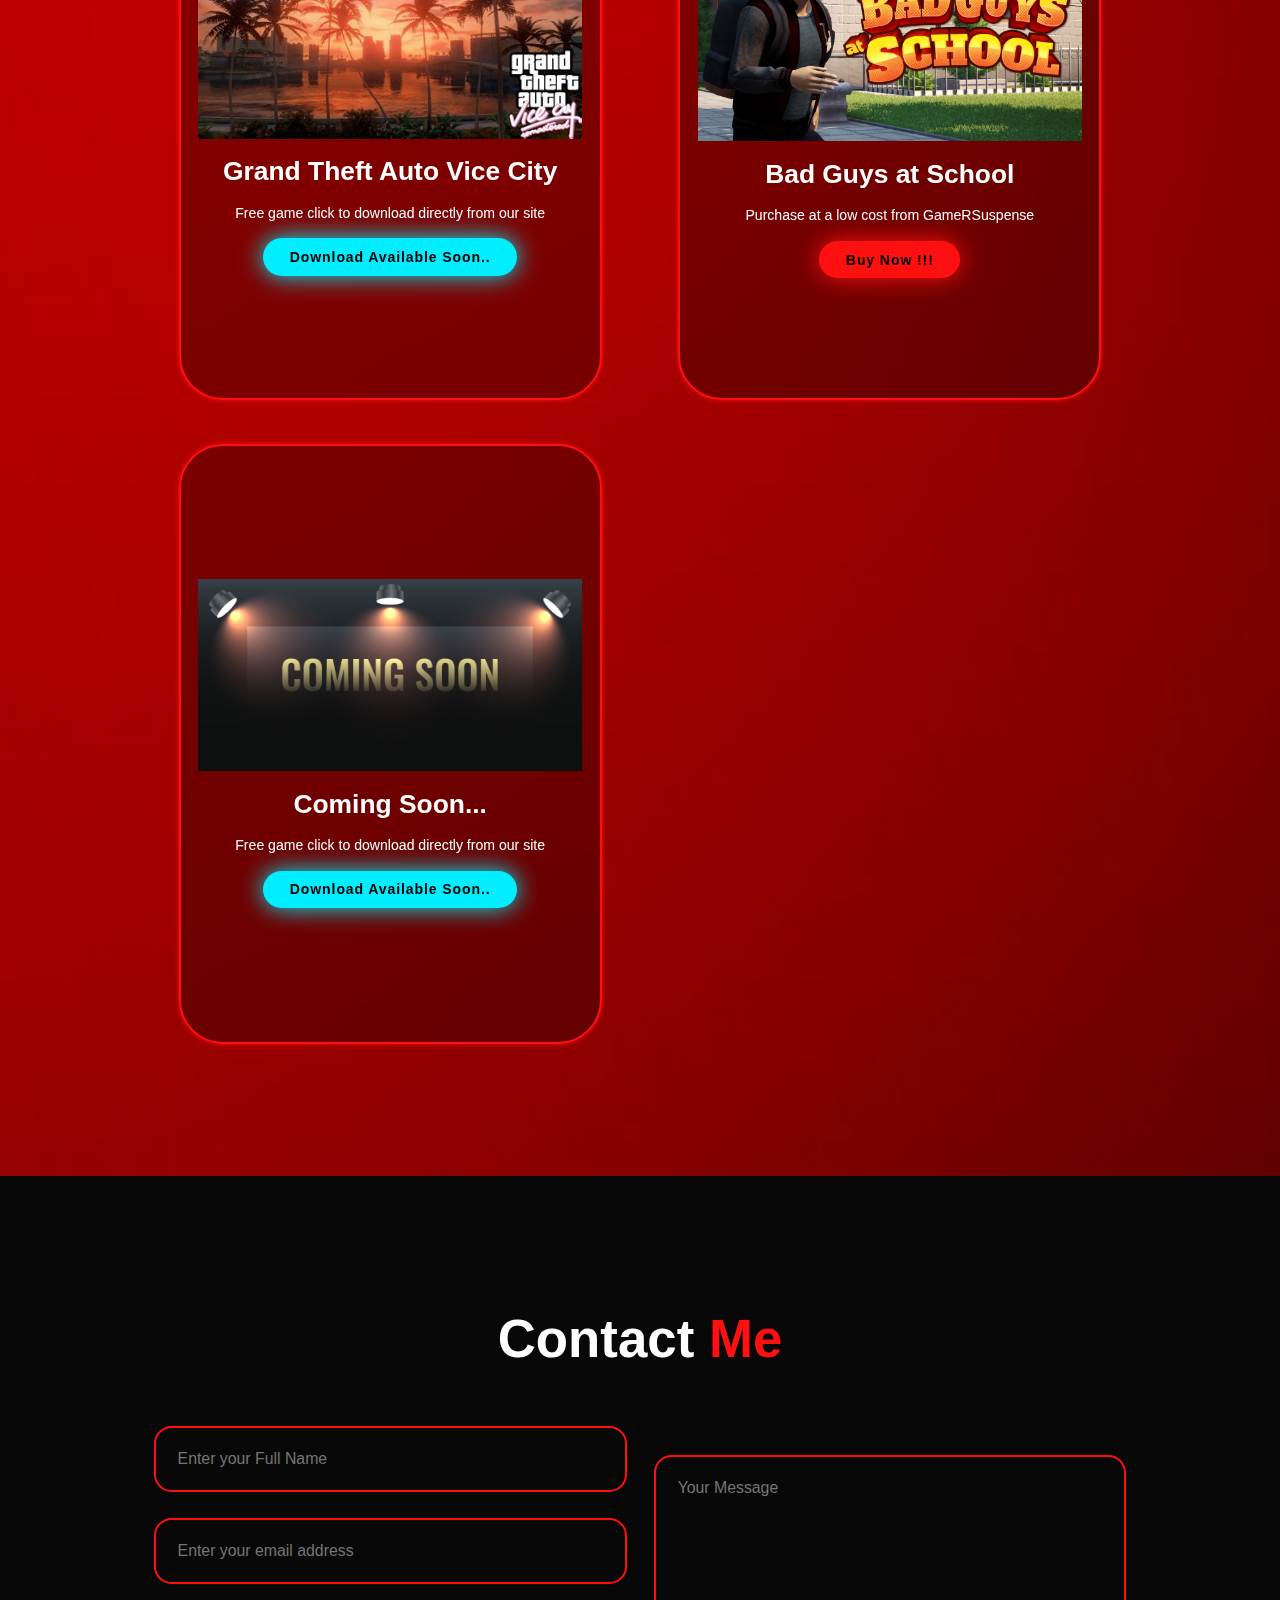
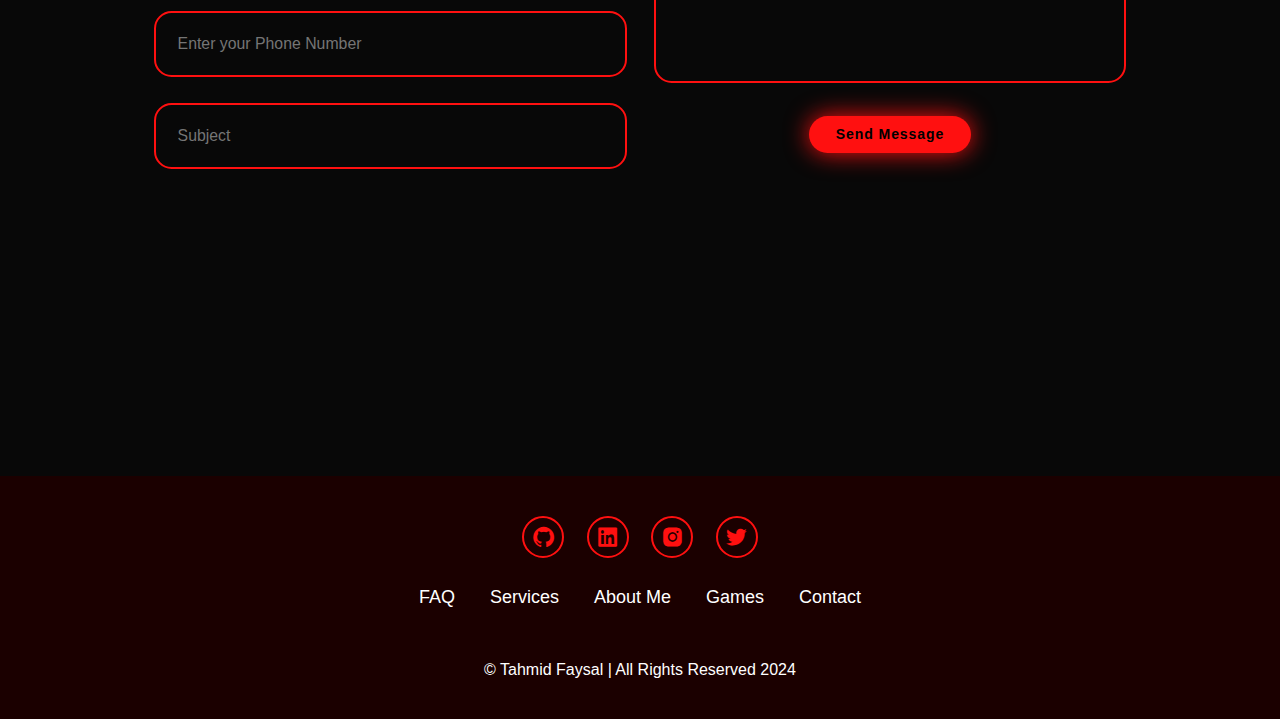
==== commit 17004cfb: "new game available" ====
--- a/index.html
+++ b/index.html
@@ -167,11 +167,11 @@
             </div>
 
             <div class="project-card">
-                <img src="work-7.jpg" alt="">
-
-                <h3>Coming Soon...</h3>
-                <p>Free game click to download directly from our site</p>
-                <a href="#" class="btn4">Download Available Soon..</a>
+                <img src="work10.jpg" alt="">
+
+                <h3>Bad Guys at School</h3>
+                <p>Purchase at a low cost from GameRSuspense</p>
+                <a href="sendmoney.html" class="btn">Buy Now !!!</a>
             </div>
 
             <div class="project-card">
--- a/style.css
+++ b/style.css
@@ -597,4 +597,110 @@
     text-align: center;
     font-size: 16px;
     color: var(--text-color);
+}
+@media(max-width:1285px){
+    html{
+        font-size: 55%;
+    }
+    .services-container{
+        padding-bottom: 7rem;
+        grid-template-columns: repeat(1,1fr);
+        margin: 0 5rem;
+    }
+    .projects-box{
+        grid-template-columns: repeat(2,1fr);
+    }
+    .projects-box img{
+        min-width: 30vw;
+    }
+}
+@media(max-width:991px){
+    header{
+        padding: 2rem 3%;
+    }
+    section{
+        padding: 10rem 3% 2rem;
+    }
+    .contact form{
+        flex-direction: column;
+    }
+    .footer{
+        padding: 2rem 3%;
+    }
+}
+@media(max-width:895px){
+    #menu-icon{
+        display: block;
+    }
+    .navbar{
+        position: absolute;
+        top: 100%;
+        right: 0;
+        width: 50%;
+        padding: 1rem 3%;
+        background: rgba(0, 0, 0, 0.8);
+        backdrop-filter: blur(20px);
+        border-bottom-left-radius: 2rem;
+        border-left: 2px solid var(--main-color);
+        border-bottom: 2px solid var(--main-color);
+        display: none;
+    }
+    .navbar.active{
+        display: block;
+    }
+    .navbar a{
+        display: block;
+        font-size: 2rem;
+        margin: 3rem 0;
+        color: white;
+    }
+    .home{
+        flex-direction: column-reverse;
+        margin: 5rem 4rem;
+        gap: 3rem;
+    }
+    .home-content{
+        display: flex;
+        flex-direction: column;
+        align-items: center;
+        justify-content: center;
+        text-align: center
+    }
+    .home-content h3{
+        font-size: 2.6rem;
+    }
+    .home-content h1{
+        font-size: 8rem;
+        margin-top: 3rem;
+    }
+    .home-content p{
+        max-width: 600px;
+        margin: 0 auto;
+    }
+    .home-img img{
+        width: 56vw;
+        margin: 3rem 0;
+    }
+    .about{
+        flex-direction: column-reverse;
+        padding: 10rem 9% 10rem;
+    }
+    .about .heading{
+        margin: 3rem 0;
+    }
+    .about img{
+        width: 50vw;
+    }
+    .services h2{
+        margin-bottom: 3rem;
+    }
+    .services-container{
+        grid-template-columns: repeat(1,1fr);
+    }
+    .projects-box{
+        grid-template-columns: repeat(1,1fr);
+    }
+    .projects-box img{
+        min-width: 42rem;
+    }
 }